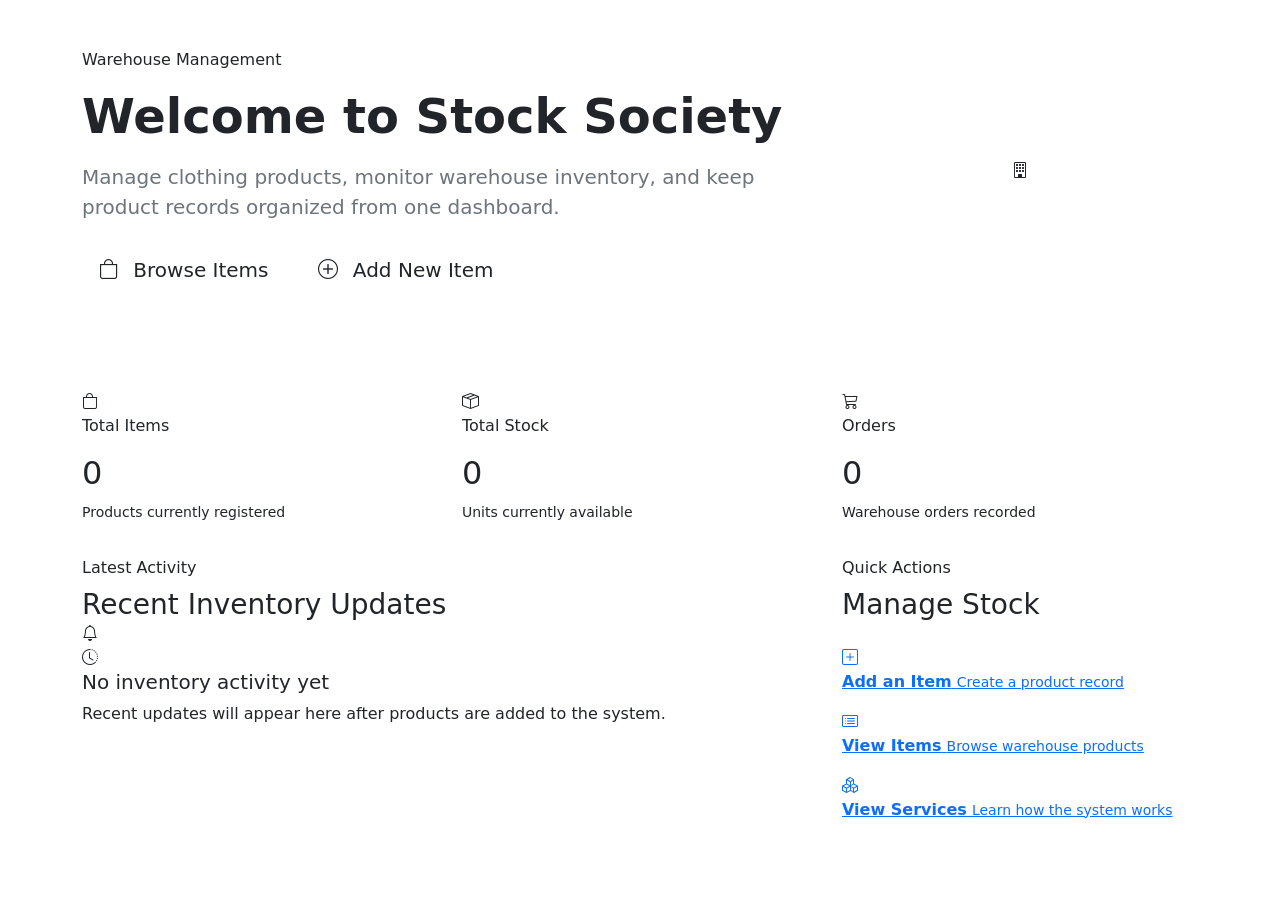
==== src/main/resources/templates/index.html @ be81f339 "Created dashboard and informational pages with CSS" ====
<!DOCTYPE html>
<html lang="en"
      xmlns:th="http://www.thymeleaf.org">

<head>
    <meta charset="UTF-8">

    <meta name="viewport"
          content="width=device-width, initial-scale=1">

    <title>Stock Society | Dashboard</title>

    <link
        href="https://cdn.jsdelivr.net/npm/bootstrap@5.3.3/dist/css/bootstrap.min.css"
        rel="stylesheet">

    <link
        href="https://cdn.jsdelivr.net/npm/bootstrap-icons@1.11.3/font/bootstrap-icons.css"
        rel="stylesheet">

    <link th:href="@{/css/styles.css}"
          rel="stylesheet">
</head>

<body class="d-flex flex-column min-vh-100">

<header th:replace="~{fragments/layout :: topbar}"></header>

<main class="flex-grow-1">

    <section class="dashboard-hero">
        <div class="container py-5">

            <div class="row align-items-center g-4">

                <div class="col-lg-8">

                    <span class="section-label">
                        Warehouse Management
                    </span>

                    <h1 class="display-5 fw-bold mt-3">
                        Welcome to Stock Society
                    </h1>

                    <p class="lead text-secondary mt-3 mb-4">
                        Manage clothing products, monitor warehouse inventory,
                        and keep product records organized from one dashboard.
                    </p>

                    <div class="d-flex flex-wrap gap-3">

                        <a th:href="@{/items}"
                           class="btn btn-stock btn-lg">
                            <i class="bi bi-bag me-2"></i>
                            Browse Items
                        </a>

                        <a th:href="@{/items/new}"
                           class="btn btn-outline-stock btn-lg">
                            <i class="bi bi-plus-circle me-2"></i>
                            Add New Item
                        </a>

                    </div>
                </div>

                <div class="col-lg-4 text-center">

                    <div class="hero-illustration">
                        <i class="bi bi-building"></i>
                    </div>

                </div>
            </div>
        </div>
    </section>


    <section class="container py-5">

        <div class="row g-4">

            <div class="col-md-4">

                <article class="stat-card">

                    <div class="stat-icon stat-icon-blue">
                        <i class="bi bi-bag"></i>
                    </div>

                    <div>
                        <p class="stat-label">Total Items</p>

                        <h2 th:text="${totalItems}">
                            0
                        </h2>

                        <small>
                            Products currently registered
                        </small>
                    </div>

                </article>
            </div>


            <div class="col-md-4">

                <article class="stat-card">

                    <div class="stat-icon stat-icon-green">
                        <i class="bi bi-box-seam"></i>
                    </div>

                    <div>
                        <p class="stat-label">Total Stock</p>

                        <h2 th:text="${totalStock}">
                            0
                        </h2>

                        <small>
                            Units currently available
                        </small>
                    </div>

                </article>
            </div>


            <div class="col-md-4">

                <article class="stat-card">

                    <div class="stat-icon stat-icon-gold">
                        <i class="bi bi-cart3"></i>
                    </div>

                    <div>
                        <p class="stat-label">Orders</p>

                        <h2 th:text="${totalOrders}">
                            0
                        </h2>

                        <small>
                            Warehouse orders recorded
                        </small>
                    </div>

                </article>
            </div>

        </div>


        <div class="row g-4 mt-2">

            <div class="col-lg-8">

                <article class="content-card h-100">

                    <div class="card-heading">

                        <div>
                            <span class="section-label">
                                Latest Activity
                            </span>

                            <h3 class="mt-2 mb-0">
                                Recent Inventory Updates
                            </h3>
                        </div>

                        <i class="bi bi-bell activity-heading-icon"></i>

                    </div>


                    <div class="empty-state">

                        <i class="bi bi-clock-history"></i>

                        <h5>No inventory activity yet</h5>

                        <p>
                            Recent updates will appear here after products are
                            added to the system.
                        </p>

                    </div>

                </article>
            </div>


            <div class="col-lg-4">

                <article class="content-card h-100">

                    <span class="section-label">
                        Quick Actions
                    </span>

                    <h3 class="mt-2 mb-4">
                        Manage Stock
                    </h3>

                    <div class="d-grid gap-3">

                        <a th:href="@{/items/new}"
                           class="quick-action">

                            <i class="bi bi-plus-square"></i>

                            <div>
                                <strong>Add an Item</strong>
                                <small>Create a product record</small>
                            </div>
                        </a>

                        <a th:href="@{/items}"
                           class="quick-action">

                            <i class="bi bi-card-list"></i>

                            <div>
                                <strong>View Items</strong>
                                <small>Browse warehouse products</small>
                            </div>
                        </a>

                        <a th:href="@{/services}"
                           class="quick-action">

                            <i class="bi bi-boxes"></i>

                            <div>
                                <strong>View Services</strong>
                                <small>Learn how the system works</small>
                            </div>
                        </a>

                    </div>

                </article>
            </div>

        </div>
    </section>

</main>

<footer th:replace="~{fragments/layout :: footer}"></footer>

<div th:replace="~{fragments/layout :: scripts}"></div>

</body>
</html>
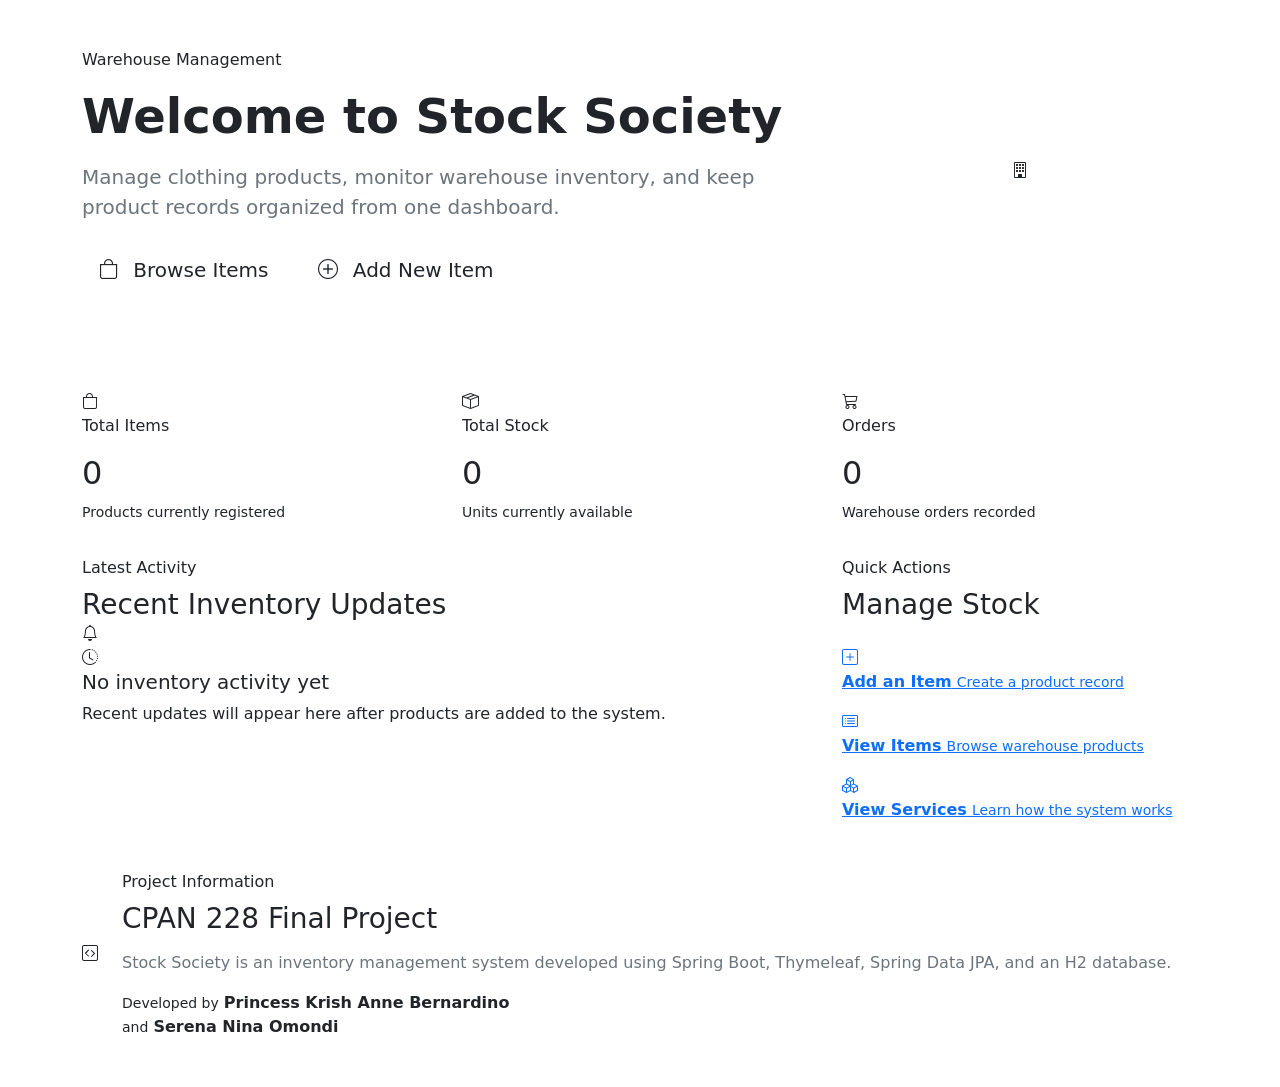
==== commit e3d9d90a: "Improved dashboard layout, added credits, and finalized deliverable one inventory application" ====
--- a/src/main/resources/templates/index.html
+++ b/src/main/resources/templates/index.html
@@ -248,6 +248,68 @@
             </div>
 
         </div>
+
+        <div class="row mt-5">
+
+            <div class="col-12">
+
+                <article class="content-card project-credit-card">
+
+                    <div class="row align-items-center g-4">
+
+                        <div class="col-md-auto text-center">
+
+                            <div class="project-credit-icon">
+                                <i class="bi bi-code-square"></i>
+                            </div>
+
+                        </div>
+
+                        <div class="col-md">
+
+                            <span class="section-label">
+                                Project Information
+                            </span>
+
+                            <h3 class="mt-2 mb-3">
+                                CPAN 228 Final Project
+                            </h3>
+
+                            <p class="text-secondary mb-3">
+                                Stock Society is an inventory management system
+                                developed using Spring Boot, Thymeleaf, Spring
+                                Data JPA, and an H2 database.
+                            </p>
+
+                            <div class="project-developers">
+
+                                <div>
+                                    <small>Developed by</small>
+
+                                    <strong>
+                                        Princess Krish Anne Bernardino
+                                    </strong>
+                                </div>
+
+                                <div>
+                                    <small>and</small>
+
+                                    <strong>
+                                        Serena Nina Omondi
+                                    </strong>
+                                </div>
+
+                            </div>
+
+                        </div>
+
+                    </div>
+
+                </article>
+
+            </div>
+
+        </div>
     </section>
 
 </main>
